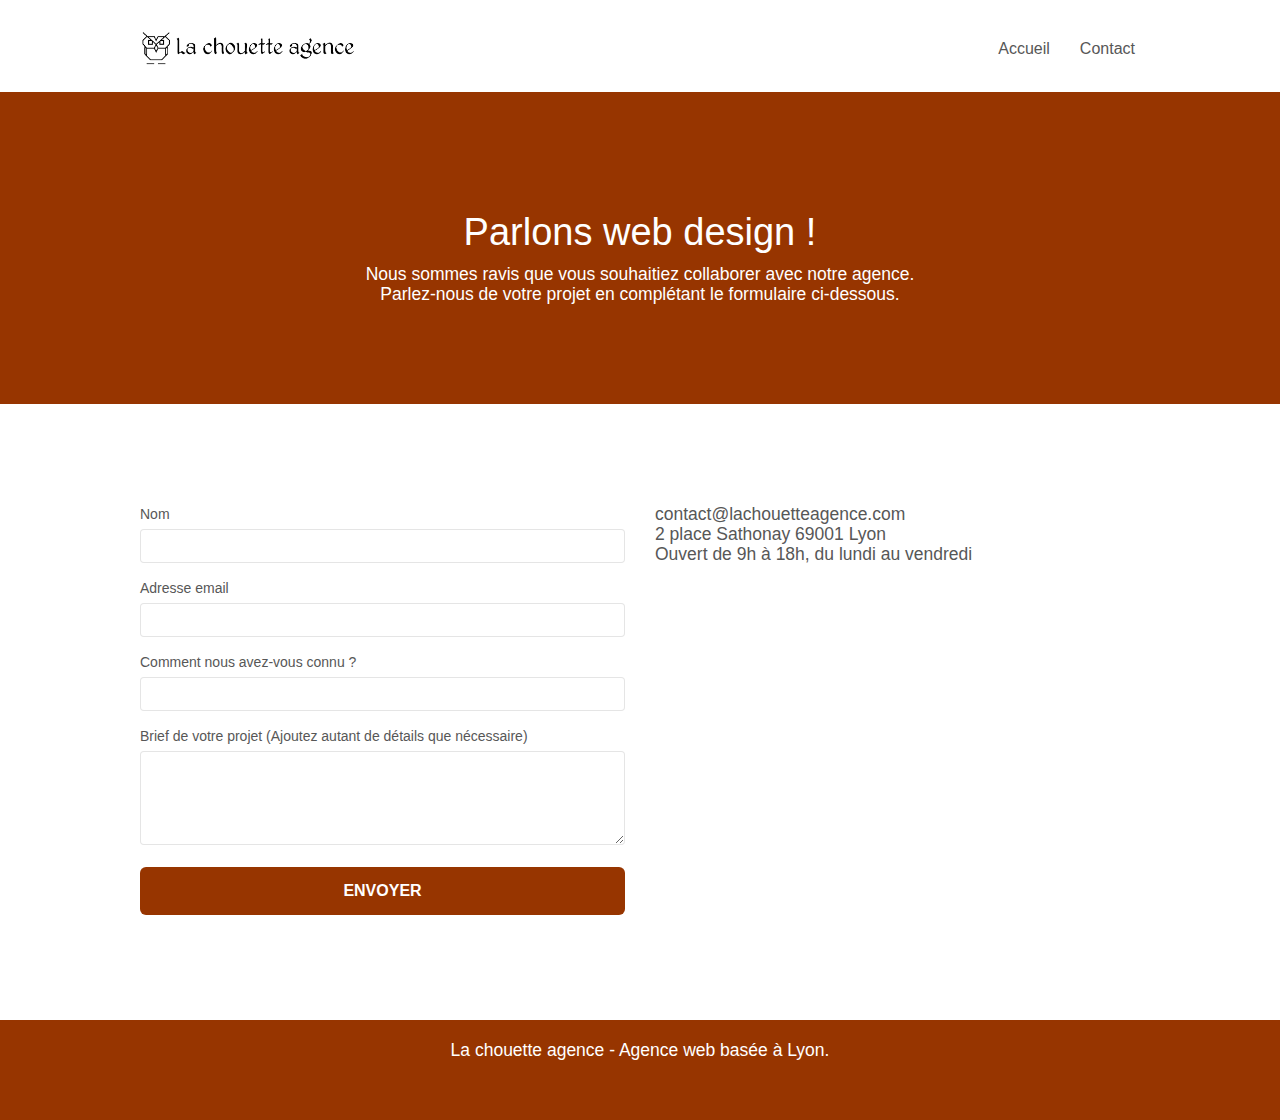
==== html/contact.html @ a4a44451 "purify css" ====
<!doctype html>
<html lang="fr">
<head>
	<meta charset="utf-8">
	<title>La Chouette Agence - Agence de web design sur Lyon</title>
	<meta name="keywords" content="agence design lyon, agence design, la chouette agence">
	<meta name="description" content="La chouette agence est une agence web design qui aide les entreprises à devenir attractives et visilbes sur internet.">
	<meta name="viewport" content="width=device-width, initial-scale=1.0, viewport-fit=cover">
	<link rel="shortcut icon" type="image/png" href="favicon.jpg">
	<meta name="robots" content="follow, index">

	<link rel="stylesheet" type="text/css" href="../css/styles.pure.css">

	<meta property="og:description" content="La chouette agence est une agence web design qui aide les entreprises à devenir attractives et visilbes sur internet.">
	<meta property="og:title" content="La chouette agence - Agence de web design sur Lyon">
	<meta name="twitter:title" content="La chouette agence - Agence de web design sur Lyon">  
	
	<!-- Analytics -->
	<!-- Global site tag (gtag.js) - Google Analytics -->
	<script async src="https://www.googletagmanager.com/gtag/js?id=G-13ZGVKGQNL"></script>
	<script>
		window.dataLayer = window.dataLayer || [];
		function gtag(){dataLayer.push(arguments);}
		gtag('js', new Date());

		gtag('config', 'G-13ZGVKGQNL');
	</script>
	<!-- Analytics END -->
	<script src="../js/jquery-2.1.0.js"></script>
	<script src="../js/bootstrap.js"></script>
	<script src="../js/blocs.js"></script>
	<script src="../js/jquery.touchSwipe.js" defer></script>
	<script src="../js/gmaps.js"></script>

</head>
<body>    
<!-- bloc-0 -->
<header class="bloc bgc-white l-bloc " id="bloc-0">
	<div class="container bloc-sm">
		<nav class="navbar row">
			<div class="navbar-header">
				<a class="navbar-brand" href="../index.html"><img src="../img/la-chouette-agence.png" alt="Logo la chouette agence" class="h-40"/></a>
				<button id="nav-toggle" type="button" class="ui-navbar-toggle navbar-toggle" data-toggle="collapse" data-target=".navbar-1" aria-label="afficher ou cacher le menu en mode mobile">
					<span class="icon-bar"></span><span class="icon-bar"></span><span class="icon-bar"></span>
				</button>	
			</div>
			<div class="navbar-collapse collapse navbar-1 special-dropdown-nav">
				<ul class="site-navigation nav navbar-nav">
					<li><a href="../index.html">Accueil</a></li>
					<li><a href="./contact.html">Contact</a></li>
				</ul>
			</div>
		</nav>
	</div>
</header>
<!-- bloc-0 END -->

<!-- bloc-6 -->
<div class="bloc bg-dots-bg bg-repeat bgc-atomic-tangerine d-bloc bloc-bg-texture texture-paper" id="bloc-6">
	<div class="container bloc-lg">
		<div class="row">
			<div class="col-sm-12">
				<h1 class="text-center hero-bloc-text tc-white">Parlons web design !</h1>
				<p class="text-center mg-lg tc-white tight-width-whitespace text-xl">Nous sommes ravis que vous souhaitiez collaborer avec notre agence.</p>
				<p class="text-center mg-lg tc-white tight-width-whitespace text-xl">Parlez-nous de votre projet en complétant le formulaire ci-dessous.</p>
			</div>
		</div>
	</div>
</div>
<!-- bloc-6 END -->

<!-- bloc-7 -->
<div class="bloc bgc-white l-bloc" id="bloc-7">
	<div class="container bloc-lg">
		<div class="row">
			<div class="col-sm-6">
				<form id="form_1" novalidate success-msg="Your message has been sent." fail-msg="Sorry it seems that our mail server is not responding, Sorry for the inconvenience!">
					<div class="form-group">
						<label for="name">Nom</label>
						<input id="name" class="form-control" required />
					</div>
					<div class="form-group">
						<label for="email">Adresse email</label>
						<input id="email" class="form-control" type="email" required />
					</div>
					<div class="form-group">
						<label for="connu">	Comment nous avez-vous connu ?</label>
						<input class="form-control" type="email" required id="connu" />
					</div>
					<div class="form-group">
						<label for="message">Brief de votre projet (Ajoutez autant de détails que nécessaire)</label>
						<textarea id="message" class="form-control" rows="4" cols="50" required></textarea>
					</div> 
					<button class="bloc-button btn btn-lg btn-block cta-hero bgc-atomic-tangerine" type="submit">Envoyer</button>
				</form>
			</div>
			<div class="col-sm-6">
				<p class="text-xl">contact@lachouetteagence.com<br>2 place Sathonay 69001 Lyon<br>Ouvert de 9h à 18h, du lundi au vendredi<br></p>
			</div>
		</div>
	</div>
</div>
<!-- bloc-7 END -->

<!-- Footer - bloc-8 -->
<footer class="bloc bgc-atomic-tangerine d-bloc" id="bloc-8">
	<div class="container bloc-sm">
		<div class="row">
			<div class="col-sm-12">
				<p class="text-center white text-xl">La chouette agence - Agence web basée à Lyon.</p>
				<div class="row row-no-gutters social">
					<div class="col-sm-3">
						<div class="text-center">
							<a class="social" href="index.html" aria-label="Notre twitter"><span class="fa fa-twitter icon-md"></span></a>
						</div>
					</div>
					<div class="col-sm-3">
						<div class="text-center">
							<a class="social" href="index.html" aria-label="Notre facebook"><span class="fa fa-facebook icon-md"></span></a>
						</div>
					</div>
					<div class="col-sm-3">
						<div class="text-center">
							<a class="social" href="index.html" aria-label="Notre dribbble"><span class="fa fa-dribbble icon-md"></span></a>
						</div>
					</div>
					<div class="col-sm-3">
						<div class="text-center">
							<a class="social" href="index.html" aria-label="Notre instagram"><span class="fa fa-instagram icon-md"></span></a>
						</div>
					</div>
				</div>
			</div>
		</div>
	</div>
</footer>
<!-- Footer - bloc-8 END -->

</div>
<!-- Principal conteneur END -->
    

</body>
</html>
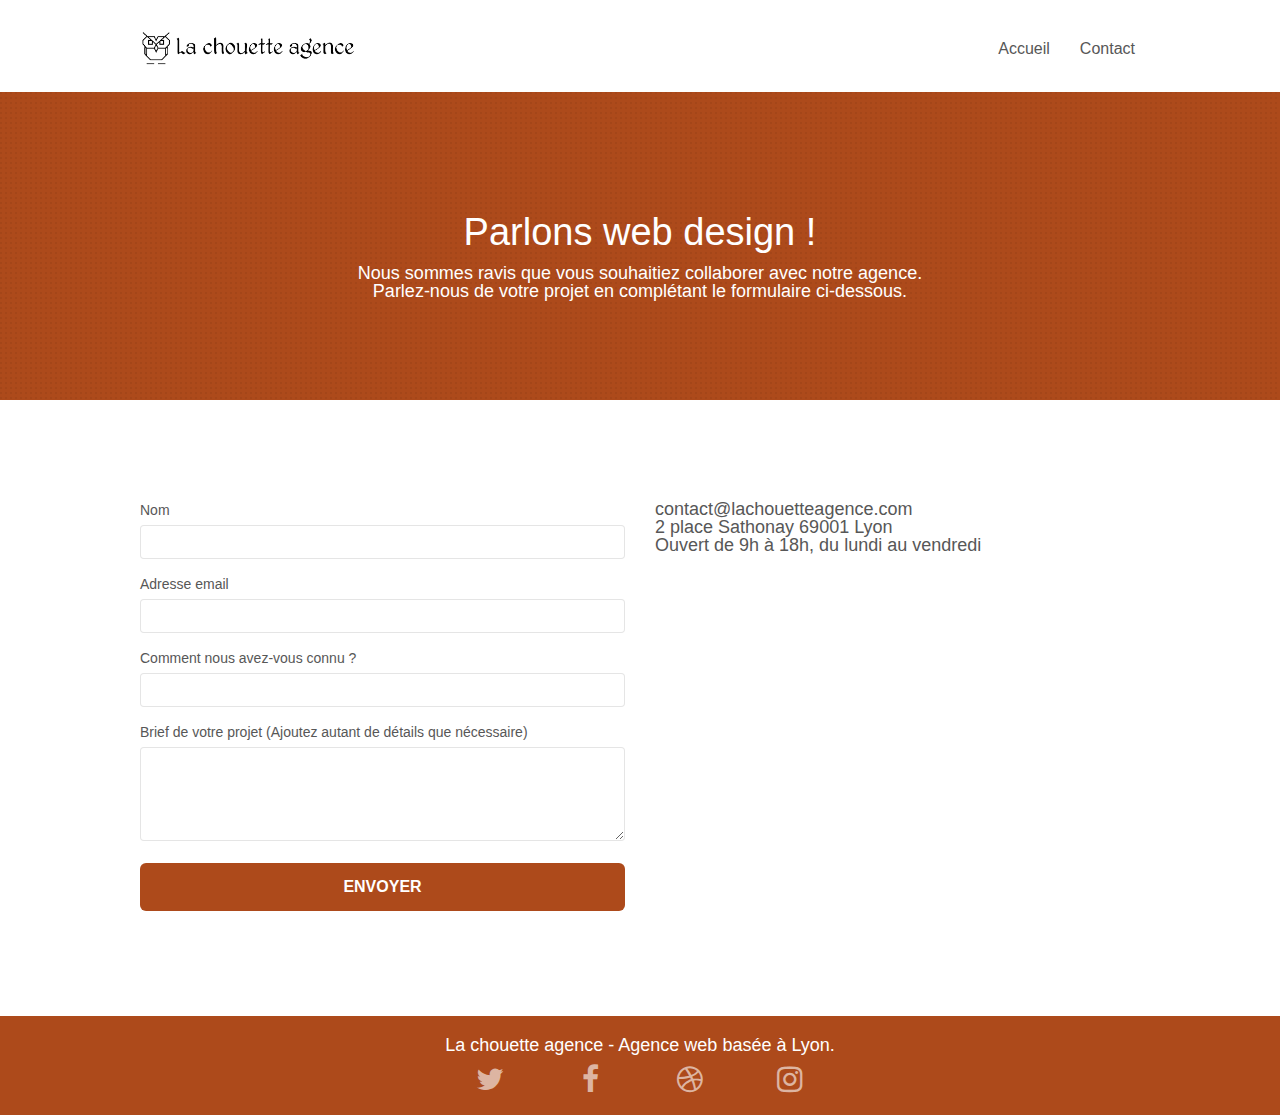
==== commit 627cb813: "css non minifié" ====
--- a/html/contact.html
+++ b/html/contact.html
@@ -9,7 +9,10 @@
 	<link rel="shortcut icon" type="image/png" href="favicon.jpg">
 	<meta name="robots" content="follow, index">
 
-	<link rel="stylesheet" type="text/css" href="../css/styles.pure.css">
+	<link rel="stylesheet" type="text/css" href="../css/bootstrap.css">
+	<link rel="stylesheet" type="text/css" href="../css/et-line.css">
+	<link rel="stylesheet" type="text/css" href="../css/font-awesome.css">
+	<link rel="stylesheet" type="text/css" href="../css/style.css">
 
 	<meta property="og:description" content="La chouette agence est une agence web design qui aide les entreprises à devenir attractives et visilbes sur internet.">
 	<meta property="og:title" content="La chouette agence - Agence de web design sur Lyon">
@@ -30,7 +33,6 @@
 	<script src="../js/bootstrap.js"></script>
 	<script src="../js/blocs.js"></script>
 	<script src="../js/jquery.touchSwipe.js" defer></script>
-	<script src="../js/gmaps.js"></script>
 
 </head>
 <body>    
--- a/css/et-line.css
+++ b/css/et-line.css
@@ -0,0 +1,519 @@
+@font-face {
+    font-family: et-line;
+    src: url(../fonts/et-line.eot);
+    src: url(../fonts/et-line.eot?#iefix) format('embedded-opentype'), url(../fonts/et-line.woff) format('woff'), url(../fonts/et-line.ttf) format('truetype'), url(../fonts/et-line.svg#et-line) format('svg');
+    font-weight: 400;
+    font-style: normal
+}
+
+.et-icon-adjustments,
+.et-icon-alarmclock,
+.et-icon-anchor,
+.et-icon-aperture,
+.et-icon-attachment,
+.et-icon-bargraph,
+.et-icon-basket,
+.et-icon-beaker,
+.et-icon-bike,
+.et-icon-book-open,
+.et-icon-briefcase,
+.et-icon-browser,
+.et-icon-calendar,
+.et-icon-camera,
+.et-icon-caution,
+.et-icon-chat,
+.et-icon-circle-compass,
+.et-icon-clipboard,
+.et-icon-clock,
+.et-icon-cloud,
+.et-icon-compass,
+.et-icon-desktop,
+.et-icon-dial,
+.et-icon-document,
+.et-icon-documents,
+.et-icon-download,
+.et-icon-dribbble,
+.et-icon-edit,
+.et-icon-envelope,
+.et-icon-expand,
+.et-icon-facebook,
+.et-icon-flag,
+.et-icon-focus,
+.et-icon-gears,
+.et-icon-genius,
+.et-icon-gift,
+.et-icon-global,
+.et-icon-globe,
+.et-icon-googleplus,
+.et-icon-grid,
+.et-icon-happy,
+.et-icon-hazardous,
+.et-icon-heart,
+.et-icon-hotairballoon,
+.et-icon-hourglass,
+.et-icon-key,
+.et-icon-laptop,
+.et-icon-layers,
+.et-icon-lifesaver,
+.et-icon-lightbulb,
+.et-icon-linegraph,
+.et-icon-linkedin,
+.et-icon-lock,
+.et-icon-magnifying-glass,
+.et-icon-map,
+.et-icon-map-pin,
+.et-icon-megaphone,
+.et-icon-mic,
+.et-icon-mobile,
+.et-icon-newspaper,
+.et-icon-notebook,
+.et-icon-paintbrush,
+.et-icon-paperclip,
+.et-icon-pencil,
+.et-icon-phone,
+.et-icon-picture,
+.et-icon-pictures,
+.et-icon-piechart,
+.et-icon-presentation,
+.et-icon-pricetags,
+.et-icon-printer,
+.et-icon-profile-female,
+.et-icon-profile-male,
+.et-icon-puzzle,
+.et-icon-quote,
+.et-icon-recycle,
+.et-icon-refresh,
+.et-icon-ribbon,
+.et-icon-rss,
+.et-icon-sad,
+.et-icon-scissors,
+.et-icon-scope,
+.et-icon-search,
+.et-icon-shield,
+.et-icon-speedometer,
+.et-icon-strategy,
+.et-icon-streetsign,
+.et-icon-tablet,
+.et-icon-target,
+.et-icon-telescope,
+.et-icon-toolbox,
+.et-icon-tools,
+.et-icon-tools-2,
+.et-icon-trophy,
+.et-icon-tumblr,
+.et-icon-twitter,
+.et-icon-upload,
+.et-icon-video,
+.et-icon-wallet,
+.et-icon-wine {
+    font-family: et-line;
+    speak: none;
+    font-style: normal;
+    font-weight: 400;
+    font-variant: normal;
+    text-transform: none;
+    line-height: 1;
+    -webkit-font-smoothing: antialiased;
+    -moz-osx-font-smoothing: grayscale;
+    display: inline-block
+}
+
+.et-icon-mobile:before {
+    content: "\e000"
+}
+
+.et-icon-laptop:before {
+    content: "\e001"
+}
+
+.et-icon-desktop:before {
+    content: "\e002"
+}
+
+.et-icon-tablet:before {
+    content: "\e003"
+}
+
+.et-icon-phone:before {
+    content: "\e004"
+}
+
+.et-icon-document:before {
+    content: "\e005"
+}
+
+.et-icon-documents:before {
+    content: "\e006"
+}
+
+.et-icon-search:before {
+    content: "\e007"
+}
+
+.et-icon-clipboard:before {
+    content: "\e008"
+}
+
+.et-icon-newspaper:before {
+    content: "\e009"
+}
+
+.et-icon-notebook:before {
+    content: "\e00a"
+}
+
+.et-icon-book-open:before {
+    content: "\e00b"
+}
+
+.et-icon-browser:before {
+    content: "\e00c"
+}
+
+.et-icon-calendar:before {
+    content: "\e00d"
+}
+
+.et-icon-presentation:before {
+    content: "\e00e"
+}
+
+.et-icon-picture:before {
+    content: "\e00f"
+}
+
+.et-icon-pictures:before {
+    content: "\e010"
+}
+
+.et-icon-video:before {
+    content: "\e011"
+}
+
+.et-icon-camera:before {
+    content: "\e012"
+}
+
+.et-icon-printer:before {
+    content: "\e013"
+}
+
+.et-icon-toolbox:before {
+    content: "\e014"
+}
+
+.et-icon-briefcase:before {
+    content: "\e015"
+}
+
+.et-icon-wallet:before {
+    content: "\e016"
+}
+
+.et-icon-gift:before {
+    content: "\e017"
+}
+
+.et-icon-bargraph:before {
+    content: "\e018"
+}
+
+.et-icon-grid:before {
+    content: "\e019"
+}
+
+.et-icon-expand:before {
+    content: "\e01a"
+}
+
+.et-icon-focus:before {
+    content: "\e01b"
+}
+
+.et-icon-edit:before {
+    content: "\e01c"
+}
+
+.et-icon-adjustments:before {
+    content: "\e01d"
+}
+
+.et-icon-ribbon:before {
+    content: "\e01e"
+}
+
+.et-icon-hourglass:before {
+    content: "\e01f"
+}
+
+.et-icon-lock:before {
+    content: "\e020"
+}
+
+.et-icon-megaphone:before {
+    content: "\e021"
+}
+
+.et-icon-shield:before {
+    content: "\e022"
+}
+
+.et-icon-trophy:before {
+    content: "\e023"
+}
+
+.et-icon-flag:before {
+    content: "\e024"
+}
+
+.et-icon-map:before {
+    content: "\e025"
+}
+
+.et-icon-puzzle:before {
+    content: "\e026"
+}
+
+.et-icon-basket:before {
+    content: "\e027"
+}
+
+.et-icon-envelope:before {
+    content: "\e028"
+}
+
+.et-icon-streetsign:before {
+    content: "\e029"
+}
+
+.et-icon-telescope:before {
+    content: "\e02a"
+}
+
+.et-icon-gears:before {
+    content: "\e02b"
+}
+
+.et-icon-key:before {
+    content: "\e02c"
+}
+
+.et-icon-paperclip:before {
+    content: "\e02d"
+}
+
+.et-icon-attachment:before {
+    content: "\e02e"
+}
+
+.et-icon-pricetags:before {
+    content: "\e02f"
+}
+
+.et-icon-lightbulb:before {
+    content: "\e030"
+}
+
+.et-icon-layers:before {
+    content: "\e031"
+}
+
+.et-icon-pencil:before {
+    content: "\e032"
+}
+
+.et-icon-tools:before {
+    content: "\e033"
+}
+
+.et-icon-tools-2:before {
+    content: "\e034"
+}
+
+.et-icon-scissors:before {
+    content: "\e035"
+}
+
+.et-icon-paintbrush:before {
+    content: "\e036"
+}
+
+.et-icon-magnifying-glass:before {
+    content: "\e037"
+}
+
+.et-icon-circle-compass:before {
+    content: "\e038"
+}
+
+.et-icon-linegraph:before {
+    content: "\e039"
+}
+
+.et-icon-mic:before {
+    content: "\e03a"
+}
+
+.et-icon-strategy:before {
+    content: "\e03b"
+}
+
+.et-icon-beaker:before {
+    content: "\e03c"
+}
+
+.et-icon-caution:before {
+    content: "\e03d"
+}
+
+.et-icon-recycle:before {
+    content: "\e03e"
+}
+
+.et-icon-anchor:before {
+    content: "\e03f"
+}
+
+.et-icon-profile-male:before {
+    content: "\e040"
+}
+
+.et-icon-profile-female:before {
+    content: "\e041"
+}
+
+.et-icon-bike:before {
+    content: "\e042"
+}
+
+.et-icon-wine:before {
+    content: "\e043"
+}
+
+.et-icon-hotairballoon:before {
+    content: "\e044"
+}
+
+.et-icon-globe:before {
+    content: "\e045"
+}
+
+.et-icon-genius:before {
+    content: "\e046"
+}
+
+.et-icon-map-pin:before {
+    content: "\e047"
+}
+
+.et-icon-dial:before {
+    content: "\e048"
+}
+
+.et-icon-chat:before {
+    content: "\e049"
+}
+
+.et-icon-heart:before {
+    content: "\e04a"
+}
+
+.et-icon-cloud:before {
+    content: "\e04b"
+}
+
+.et-icon-upload:before {
+    content: "\e04c"
+}
+
+.et-icon-download:before {
+    content: "\e04d"
+}
+
+.et-icon-target:before {
+    content: "\e04e"
+}
+
+.et-icon-hazardous:before {
+    content: "\e04f"
+}
+
+.et-icon-piechart:before {
+    content: "\e050"
+}
+
+.et-icon-speedometer:before {
+    content: "\e051"
+}
+
+.et-icon-global:before {
+    content: "\e052"
+}
+
+.et-icon-compass:before {
+    content: "\e053"
+}
+
+.et-icon-lifesaver:before {
+    content: "\e054"
+}
+
+.et-icon-clock:before {
+    content: "\e055"
+}
+
+.et-icon-aperture:before {
+    content: "\e056"
+}
+
+.et-icon-quote:before {
+    content: "\e057"
+}
+
+.et-icon-scope:before {
+    content: "\e058"
+}
+
+.et-icon-alarmclock:before {
+    content: "\e059"
+}
+
+.et-icon-refresh:before {
+    content: "\e05a"
+}
+
+.et-icon-happy:before {
+    content: "\e05b"
+}
+
+.et-icon-sad:before {
+    content: "\e05c"
+}
+
+.et-icon-facebook:before {
+    content: "\e05d"
+}
+
+.et-icon-twitter:before {
+    content: "\e05e"
+}
+
+.et-icon-googleplus:before {
+    content: "\e05f"
+}
+
+.et-icon-rss:before {
+    content: "\e060"
+}
+
+.et-icon-tumblr:before {
+    content: "\e061"
+}
+
+.et-icon-linkedin:before {
+    content: "\e062"
+}
+
+.et-icon-dribbble:before {
+    content: "\e063"
+}--- a/css/style.css
+++ b/css/style.css
@@ -0,0 +1,1060 @@
+body {
+    margin: 0;
+    padding: 0;
+    background: #FFF;
+    overflow-x: hidden;
+    -webkit-font-smoothing: antialiased;
+    -moz-osx-font-smoothing: grayscale;
+}
+.h-40 {
+    height: 40px;
+}
+.text-xl {
+    font-size: 1.8rem;
+line-height: 1.8rem;
+}
+.text-2xl {
+    font-size:2.2rem;
+    line-height: 2.2rem;
+}
+.m-auto {
+    margin: auto;
+}   
+a:focus {
+    background-color: #eee!important;
+}
+
+button:focus {
+    border-color: #66afe9;
+}
+a,button {
+    transition: all .3s ease-in-out;
+    outline: none!important;
+}
+
+a:focus, a:hover {
+    text-decoration: none;
+    cursor: pointer;
+}
+#page-loading-blocs-notifaction {
+    position: fixed;
+    top: 0;
+    bottom: 0;
+    width: 100%;
+    z-index: 100000;
+    background: #FFFFFF url("img/pageload-spinner.gif") no-repeat center center;
+}
+
+.bloc {
+    width: 100%;
+    clear: both;
+    background: 50% 50% no-repeat;
+    padding: 0 50px;
+    -webkit-background-size: cover;
+    -moz-background-size: cover;
+    -o-background-size: cover;
+    background-size: cover;
+    position: relative;
+}
+
+.bloc .container {
+    padding-left: 0;
+    padding-right: 0;
+}
+
+.bloc-lg {
+    padding: 100px 50px;
+}
+
+.bloc-md {
+    padding: 50px;
+}
+
+.bloc-sm {
+    padding: 20px 50px;
+}
+
+.bg-center,
+.bg-l-edge,
+.bg-r-edge,
+.bg-t-edge,
+.bg-b-edge,
+.bg-tl-edge,
+.bg-bl-edge,
+.bg-tr-edge,
+.bg-br-edge,
+.bg-repeat {
+    -webkit-background-size: auto!important;
+    -moz-background-size: auto!important;
+    -o-background-size: auto!important;
+    background-size: auto!important;
+}
+
+.bg-repeat {
+    background: repeat;
+}
+
+.bg-t-edge {
+    background: top no-repeat;
+}
+
+.bloc-bg-texture::before {
+    content: "";
+    background-size: 2px 2px;
+    position: absolute;
+    top: 0;
+    bottom: 0;
+    left: 0;
+    right: 0;
+}
+
+.texture-paper::before {
+    background: url("img/texture-paper.png");
+    background-size: 280px 280px;
+}
+
+.b-parallax {
+    background-attachment: fixed;
+}
+
+.d-bloc {
+    color: rgba(255, 255, 255, .7);
+}
+
+.d-bloc button:hover {
+    color: rgba(255, 255, 255, .9);
+}
+
+.d-bloc .icon-round,
+.d-bloc .icon-square,
+.d-bloc .icon-rounded,
+.d-bloc .icon-semi-rounded-a,
+.d-bloc .icon-semi-rounded-b {
+    border-color: rgba(255, 255, 255, .9);
+}
+
+.d-bloc .divider-h span {
+    border-color: rgba(255, 255, 255, .2);
+}
+
+.d-bloc .a-btn,
+.d-bloc .navbar a,
+.d-bloc .navbar-brand,
+.d-bloc a .icon-sm,
+.d-bloc a .icon-md,
+.d-bloc a .icon-lg,
+.d-bloc a .icon-xl,
+.d-bloc h1 a,
+.d-bloc h2 a,
+.d-bloc h3 a,
+.d-bloc h4 a,
+.d-bloc h5 a,
+.d-bloc h6 a,
+.d-bloc p a {
+    color: rgba(255, 255, 255, .6);
+}
+
+.d-bloc .a-btn:hover,
+.d-bloc .navbar a:hover,
+.d-bloc .navbar-brand:hover,
+.d-bloc a:hover .icon-sm,
+.d-bloc a:hover .icon-md,
+.d-bloc a:hover .icon-lg,
+.d-bloc a:hover .icon-xl,
+.d-bloc h1 a:hover,
+.d-bloc h2 a:hover,
+.d-bloc h3 a:hover,
+.d-bloc h4 a:hover,
+.d-bloc h5 a:hover,
+.d-bloc h6 a:hover,
+.d-bloc p a:hover {
+    color: rgba(255, 255, 255, 1);
+}
+
+.d-bloc .navbar-toggle .icon-bar {
+    background: rgba(255, 255, 255, 1);
+}
+
+.d-bloc .btn-wire,
+.d-bloc .btn-wire:hover {
+    color: rgba(255, 255, 255, 1);
+    border-color: rgba(255, 255, 255, 1);
+}
+
+.d-bloc .panel {
+    color: rgba(0, 0, 0, .5);
+}
+
+.d-bloc .panel button:hover {
+    color: rgba(0, 0, 0, .7);
+}
+
+.d-bloc .panel icon {
+    border-color: rgba(0, 0, 0, .7);
+}
+
+.d-bloc .panel .divider-h span {
+    border-color: rgba(0, 0, 0, .1);
+}
+
+.d-bloc .panel .a-btn {
+    color: rgba(0, 0, 0, .6);
+}
+
+.d-bloc .panel .a-btn:hover {
+    color: rgba(0, 0, 0, 1);
+}
+
+.d-bloc .panel .btn-wire,
+.d-bloc .panel .btn-wire:hover {
+    color: rgba(0, 0, 0, .7);
+    border-color: rgba(0, 0, 0, .3);
+}
+
+.d-bloc .panel,
+.l-bloc {
+    color: rgba(0, 0, 0, .5);
+}
+
+.d-bloc .panel button:hover,
+.l-bloc button:hover {
+    color: rgba(0, 0, 0, .7);
+}
+
+.l-bloc .icon-round,
+.l-bloc .icon-square,
+.l-bloc .icon-rounded,
+.l-bloc .icon-semi-rounded-a,
+.l-bloc .icon-semi-rounded-b {
+    border-color: rgba(0, 0, 0, .7);
+}
+
+.d-bloc .panel .divider-h span,
+.l-bloc .divider-h span {
+    border-color: rgba(0, 0, 0, .1);
+}
+
+.d-bloc .panel .a-btn,
+.l-bloc .a-btn,
+.l-bloc .navbar a,
+.l-bloc .navbar-brand,
+.l-bloc a .icon-sm,
+.l-bloc a .icon-md,
+.l-bloc a .icon-lg,
+.l-bloc a .icon-xl,
+.l-bloc h1 a,
+.l-bloc h2 a,
+.l-bloc h3 a,
+.l-bloc h4 a,
+.l-bloc h5 a,
+.l-bloc h6 a,
+.l-bloc p a {
+    color: rgba(0, 0, 0, .6);
+}
+
+.d-bloc .panel .a-btn:hover,
+.l-bloc .a-btn:hover,
+.l-bloc .navbar a:hover,
+.l-bloc .navbar-brand:hover,
+.l-bloc a:hover .icon-sm,
+.l-bloc a:hover .icon-md,
+.l-bloc a:hover .icon-lg,
+.l-bloc a:hover .icon-xl,
+.l-bloc h1 a:hover,
+.l-bloc h2 a:hover,
+.l-bloc h3 a:hover,
+.l-bloc h4 a:hover,
+.l-bloc h5 a:hover,
+.l-bloc h6 a:hover,
+.l-bloc p a:hover {
+    color: rgba(0, 0, 0, 1);
+}
+
+.l-bloc .navbar-toggle .icon-bar {
+    color: rgba(0, 0, 0, .6);
+}
+
+.d-bloc .panel .btn-wire,
+.d-bloc .panel .btn-wire:hover,
+.l-bloc .btn-wire,
+.l-bloc .btn-wire:hover {
+    color: rgba(0, 0, 0, .7);
+    border-color: rgba(0, 0, 0, .3);
+}
+
+.voffset {
+    margin-top: 30px;
+}
+
+.voffset-lg {
+    margin-top: 80px;
+}
+
+.row-no-gutters {
+    margin-right: 0;
+    margin-left: 0;
+}
+
+.row.row-no-gutters > [class^="col-"],
+.row.row-no-gutters > [class*=" col-"] {
+    padding-right: 0;
+    padding-left: 0;
+}
+
+#bloc-1-hero h1 {
+    font-size: 32px;
+}
+
+.navbar {
+    margin-bottom: 0;
+    z-index: 1;
+}
+
+.navbar-brand {
+    height: auto;
+    padding: 3px 15px;
+    font-size: 25px;
+    font-weight: normal;
+    font-weight: 600;
+    line-height: 44px;
+}
+
+.navbar-brand img {
+    max-height: 200px;
+    margin: 0 5px 0 0;
+    display: inline;
+}
+
+.navbar-brand img[src$=svg] {
+    min-width: 100px;
+}
+
+.nav-center .navbar-brand img {
+    margin: 0;
+}
+
+.navbar .nav {
+    padding-top: 2px;
+    margin-right: -16px;
+    float: right;
+    z-index: 1;
+}
+
+.nav > li {
+    float: left;
+    margin-top: 4px;
+    font-size: 16px;
+}
+
+.navbar-nav .open .dropdown-menu > li > a {
+    text-align: inherit;
+}
+
+.nav > li a:hover,
+.nav > li a:focus {
+    background: transparent;
+}
+
+.navbar-toggle {
+    margin: 10px 10px 0 0;
+    border: 0px;
+}
+
+.navbar-toggle:hover {
+    background: transparent!important;
+}
+
+.navbar-toggle .icon-bar {
+    background-color: rgba(0, 0, 0, .5);
+    width: 26px;
+}
+
+.nav-invert .navbar .nav {
+    float: left;
+}
+
+.nav-invert .navbar-header,
+.nav-invert .navbar-brand {
+    float: right;
+    position: relative;
+    z-index: 2;
+}
+
+@media (min-width: 768px) {
+    .site-navigation {
+        position: absolute;
+        top: 50%;
+        right: 20px;
+        transform: translate(0, -50%);
+        -webkit-transform: translateY(-50%);
+    }
+    .nav > li .dropdown-menu a,
+    .nav > li .dropdown-menu a:hover {
+        color: #484848;
+    }
+    .nav-invert .site-navigation {
+        left: 0;
+        right: 0;
+    }
+    .nav-center {
+        text-align: center;
+    }
+    .nav-center .navbar-header {
+        width: 100%;
+    }
+    .nav-center .navbar-header,
+    .nav-center .navbar-brand,
+    .nav-center .nav > li {
+        float: none;
+        display: inline-block;
+    }
+    .nav-center .site-navigation {
+        position: relative;
+        width: 100%;
+        right: 0;
+        margin-right: 0px;
+        margin-top: 20px;
+    }
+    .nav-center.mini-nav .navbar-toggle {
+        float: none;
+        margin: 10px auto 0;
+    }
+}
+
+.nav > li > .dropdown a {
+    background: none!important;
+    display: block;
+    padding: 14px 15px;
+}
+
+nav .caret {
+    margin: 0 5px;
+}
+
+.dropdown-menu .dropdown-menu {
+    top: -8px;
+    left: 100%;
+}
+
+.dropdown-menu .dropmenu-flow-right {
+    top: 100%;
+    left: 0;
+    margin-left: -1px;
+    border-top-left-radius: 0;
+    border-top-right-radius: 0;
+}
+
+.dropdown-menu .dropdown span {
+    border: 4px solid black;
+    border-top-color: transparent;
+    border-right-color: transparent;
+    border-bottom-color: transparent;
+    margin: 6px -5px 0 0!important;
+    float: right;
+}
+
+.mg-md {
+    margin-top: 10px;
+    margin-bottom: 20px;
+}
+
+.mg-lg {
+    margin-top: 10px;
+    margin-bottom: 40px;
+}
+
+.btn {
+    margin: 0 5px 5px 0;
+}
+
+.btn.pull-right {
+    margin: 0 0 5px 5px;
+}
+
+.btn-d,
+.btn-d:hover,
+.btn-d:focus {
+    color: #FFF;
+    background: rgba(0, 0, 0, .3);
+}
+
+button {
+    outline: none!important;
+}
+
+.btn-rd {
+    border-radius: 40px;
+}
+
+.btn-clean {
+    border: 1px solid rgba(0, 0, 0, .08);
+    border-bottom-color: rgba(0, 0, 0, .1);
+    text-shadow: 0 1px 0 rgba(0, 0, 1, .1);
+    box-shadow: 0 1px 3px rgba(0, 0, 1, .25), inset 0 1px 0 0 rgba(255, 255, 255, .15);
+}
+
+.icon-md {
+    font-size: 30px!important;
+}
+
+.icon-lg {
+    font-size: 60px!important;
+}
+
+.sm-shadow {
+    text-shadow: 0 1px 2px rgba(0, 0, 0, .3);
+}
+
+.panel-sq,
+.panel-sq .panel-heading,
+.panel-sq .panel-footer {
+    border-radius: 0;
+}
+
+.panel-rd {
+    border-radius: 30px;
+}
+
+.panel-rd .panel-heading {
+    border-radius: 29px 29px 0 0;
+}
+
+.panel-rd .panel-footer {
+    border-radius: 0 0 29px 29px;
+}
+
+.form-control {
+    border-color: rgba(0, 0, 0, .1);
+    box-shadow: none;
+}
+
+.scrollToTop {
+    width: 40px;
+    height: 40px;
+    position: fixed;
+    bottom: 20px;
+    right: 20px;
+    opacity: 0;
+    z-index: 500;
+    transition: all .3s ease-in-out;
+}
+
+.scrollToTop span {
+    margin-top: 6px;
+}
+
+.showScrollTop {
+    font-size: 14px;
+    opacity: 1;
+}
+
+a[data-lightbox] {
+    position: relative;
+    display: block;
+    text-align: center;
+}
+
+a[data-lightbox]:hover::before {
+    content: "+";
+    font-family: "HelveticaNeue-Light", "Helvetica Neue Light", "Helvetica Neue", Helvetica, Arial;
+    font-size: 32px;
+    width: 50px;
+    height: 50px;
+    margin-left: -25px;
+    border-radius: 50%;
+    background: rgba(0, 0, 0, .6);
+    color: #FFF;
+    font-weight: 100;
+    z-index: 1;
+    position: absolute;
+    top: 50%;
+    transform: translateY(-50%);
+    -webkit-transform: translateY(-50%);
+}
+
+a[data-lightbox]:hover img {
+    opacity: 0.6;
+    -webkit-animation-fill-mode: none;
+    animation-fill-mode: none;
+}
+
+#lightbox-modal {
+    display: flex;
+    align-items: center;
+}
+
+#lightbox-modal .modal-dialog {
+    width: 90%;
+    max-width: 900px;
+    margin: 0 auto 0;
+}
+
+#lightbox-modal .modal-dialog img {
+    max-height: 90vh;
+    margin: 0 auto;
+}
+
+.lightbox-caption {
+    padding: 20px;
+    color: #FFF;
+    background: rgba(0, 0, 0, .5);
+    position: absolute;
+    left: 15px;
+    right: 15px;
+    bottom: 5px;
+}
+
+.close-lightbox {
+    color: #FFF;
+    font-size: 30px;
+    position: absolute;
+    top: 20px;
+    right: 20px;
+    z-index: 20;
+    background: rgba(0, 0, 0, .5);
+    border: none;
+    line-height: 30px;
+    padding: 0 9px 5px;
+    opacity: 0.3;
+}
+
+.close-lightbox:hover,
+.next-lightbox:hover,
+.prev-lightbox:hover {
+    opacity: 1.0;
+    color: #FFF;
+}
+
+.next-lightbox,
+.prev-lightbox {
+    font-size: 20px;
+    color: rgba(255, 255, 255, .9);
+    background: rgba(0, 0, 0, .5);
+    transition: all .2s ease-in-out;
+    position: absolute;
+    top: 45%;
+    z-index: 1;
+    opacity: 0.4;
+}
+
+.next-lightbox {
+    padding: 6px 8px 1px 13px;
+    right: 25px;
+}
+
+.prev-lightbox {
+    padding: 6px 13px 1px 10px;
+    left: 25px;
+}
+
+.snapshot-lb .modal-body {
+    padding-bottom: 45px;
+}
+
+.snapshot-lb .lightbox-caption {
+    padding: 0;
+    color: rgba(0, 0, 0, .5);
+    background: none;
+}
+
+h1,
+h2,
+h3,
+h4,
+h5,
+h6,
+p,
+label,
+.btn,
+a {
+    font-family: "helvetica";
+    font-weight: 400;
+    color: #575757!important;
+}
+
+.container {
+    max-width: 1000px;
+}
+
+.hero-bloc-text {
+    font-size: 38px;
+}
+
+.hero-bloc-text-sub {
+    font-size: 36px;
+}
+
+.statement-bloc-text {
+    line-height: 26px;
+    font-style: italic;
+    font-size: 20px;
+    text-align: center;
+    font-weight: lighter;
+    max-width: 520px;
+    margin: auto auto auto auto;
+}
+
+p {
+    font-size: 11px;
+}
+
+.tight-width-whitespace {
+    max-width: 600px;
+    margin: auto auto auto auto;
+}
+
+.h1 {
+    font-size: 20px;
+    font-family: "Open Sans";
+}
+
+.cta-hero {
+    margin-top: 22px;
+    color: #FFFFFF!important;
+    text-transform: uppercase;
+    padding: 12px 28px 12px 28px;
+    font-size: 16px;
+    font-weight: 700;
+}
+
+.social {
+    max-width: 400px;
+    margin: auto auto auto auto;
+}
+
+h2 {
+    font-size: 22px;
+    line-height: 1.4em;
+}
+
+h3 {
+    font-size: 15px;
+    text-transform: uppercase;
+    font-weight: 700;
+    color: #333333!important;
+}
+
+.med-width-whitespace {
+    max-width: 800px;
+    margin: auto auto auto auto;
+    box-shadow: 0px 0px 0px #000000;
+}
+
+h1 {
+    color: #333333!important;
+}
+
+h4 {
+    color: #333333!important;
+}
+
+.icons {
+    margin-bottom: 14px;
+    margin-top: 24px;
+}
+
+.white {
+    color: #FFFFFF!important;
+}
+
+.portfolio-thumb {
+    margin-bottom: 24px;
+}
+
+.portfolio-row {
+    margin-bottom: 44px;
+    margin-top: 50px;
+}
+
+.avatar {
+    box-shadow: 0px 4px 9px rgba(0, 0, 0, 0.3);
+}
+
+.black-background {
+    background-color: rgba(165, 147, 99, 0.7);
+    padding: 40px 40px 40px 40px;
+}
+
+.bold-link {
+    font-weight: 900;
+    text-decoration: underline!important;
+}
+
+.bgc-white {
+    background-color: #FFFFFF;
+}
+
+.bgc-dark-slate-blue {
+    background-color: #364577;
+}
+
+.bgc-atomic-tangerine {
+    background-color: #ad4a1b;
+}
+
+.tc-white {
+    color: #fff!important;
+}
+
+.btn-atomic-tangerine {
+    background: #ad4a1b;
+    color: #FFFFFF!important;
+}
+
+.btn-atomic-tangerine:hover {
+    background: #c27956!important;
+    color: #FFFFFF!important;
+}
+
+.ltc-white {
+    color: #FFFFFF!important;
+}
+
+.ltc-white:hover {
+    color: #cccccc!important;
+}
+
+.ltc-atomic-tangerine {
+    color: #ad4a1b!important;
+}
+
+.ltc-atomic-tangerine:hover {
+    color: #c27956!important;
+}
+
+.icon-dark-slate-blue {
+    color: #364577!important;
+    border-color: #364577!important;
+}
+
+.bg-dots-bg {
+    background-image: url("../img/dots-bg.png");
+}
+
+.bg-lines-h2-bg {
+    background-image: url("../img/lines-h2-bg.png");
+}
+
+.bg-banniere {
+    background-image: url("../img/la-chouette-agence-banniere.jpg");
+}
+
+.bg-presentation {
+    background-image: url("../img/image-de-presentation.jpg");
+}
+
+@media (max-width: 1024px) {
+    .bloc {
+        padding-left: 20px;
+        padding-right: 20px;
+    }
+    .bloc.full-width-bloc,
+    .bloc-tile-2.full-width-bloc .container,
+    .bloc-tile-3.full-width-bloc .container,
+    .bloc-tile-4.full-width-bloc .container {
+        padding-left: 0;
+        padding-right: 0;
+    }
+}
+
+@media (max-width: 992px) and (min-width: 768px) {
+    .navbar .nav {
+        max-width: 80%
+    }
+    .nav-center.navbar .nav {
+        max-width: 100%
+    }
+}
+
+@media only screen and (min-device-width: 768px) and (max-device-width: 1024px) and (orientation: landscape) {
+    .b-parallax {
+        background-attachment: scroll;
+    }
+}
+
+@media only screen and (min-device-width: 1024px) and (max-device-width: 1366px) and (-webkit-min-device-pixel-ratio: 1.5) {
+    .b-parallax {
+        background-attachment: scroll;
+    }
+}
+
+@media (max-width: 991px) {
+    .container {
+        width: 100%;
+    }
+    .b-parallax {
+        background-attachment: scroll;
+    }
+    .page-container,
+    #hero-bloc {
+        overflow-x: hidden;
+        position: relative;
+    }
+    .bloc {
+        padding-left: constant(safe-area-inset-left);
+        padding-right: constant(safe-area-inset-right);
+    }
+    .bloc-group,
+    .bloc-group .bloc {
+        display: block;
+        width: 100%;
+    }
+    .bloc-fill-screen .fill-bloc-top-edge,
+    .bloc-fill-screen .fill-bloc-bottom-edge {
+        padding: 0 20px;
+        padding-left: constant(safe-area-inset-left);
+        padding-right: constant(safe-area-inset-right);
+    }
+}
+
+@media (max-width: 767px) {
+    .page-container {
+        overflow-x: hidden;
+        position: relative;
+    }
+    h1,
+    h2,
+    h3,
+    h4,
+    h5,
+    h6,
+    p,
+    #disqus_thread {
+        padding-left: 10px!important;
+        padding-right: 10px!important;
+    }
+    .b-parallax {
+        background-attachment: scroll;
+    }
+    .navbar .nav {
+        padding-top: 0;
+        border-top: 1px solid rgba(0, 0, 0, .2);
+        float: none!important;
+    }
+    .navbar.row {
+        margin-left: 0;
+        margin-right: 0;
+    }
+    .site-navigation {
+        position: inherit;
+        transform: none;
+        -webkit-transform: none;
+        -ms-transform: none;
+    }
+    .nav > li {
+        margin-top: 0;
+        border-bottom: 1px solid rgba(0, 0, 0, .1);
+        background: rgba(0, 0, 0, .05);
+        text-align: left;
+        padding-left: 15px;
+        width: 100%;
+    }
+    .nav > li:hover {
+        background: rgba(0, 0, 0, .08);
+    }
+    .dropdown .dropdown a .caret {
+        float: none;
+        margin: 5px 0 0 10px!important;
+        border: 4px solid black;
+        border-bottom-color: transparent;
+        border-right-color: transparent;
+        border-left-color: transparent;
+    }
+    #hero-bloc .navbar .nav {
+        background: rgba(0, 0, 0, .8);
+    }
+    #hero-bloc .navbar .nav a {
+        color: rgba(255, 255, 255, .6);
+    }
+    .hero {
+        padding: 50px 0;
+    }
+    .hero-nav {
+        left: -1px;
+        right: -1px;
+    }
+    .navbar-collapse {
+        padding: 0;
+        overflow-x: hidden;
+        -webkit-box-shadow: none;
+        box-shadow: none;
+    }
+    .navbar-brand img {
+        max-height: 40px;
+        width: auto;
+    }
+    .nav-invert .navbar-header {
+        float: none;
+        width: 100%;
+    }
+    .nav-invert .navbar-toggle {
+        float: left;
+        margin-left: 10px;
+    }
+    .bloc {
+        padding-left: 0;
+        padding-right: 0;
+    }
+    .bloc-xxl,
+    .bloc-xl,
+    .bloc-lg {
+        padding: 40px 0;
+    }
+    .bloc-sm,
+    .bloc-md {
+        padding-left: 0;
+        padding-right: 0;
+    }
+    .bloc-tile-2 .container,
+    .bloc-tile-3 .container,
+    .bloc-tile-4 .container,
+    .bloc-fill-screen .fill-bloc-top-edge,
+    .bloc-fill-screen .fill-bloc-bottom-edge {
+        padding-left: 0;
+        padding-right: 0;
+    }
+    .a-block {
+        padding: 0 10px;
+    }
+    .btn-dwn {
+        display: none;
+    }
+    .voffset {
+        margin-top: 5px;
+    }
+    .voffset-md {
+        margin-top: 20px;
+    }
+    .voffset-lg {
+        margin-top: 30px;
+    }
+    form {
+        padding: 5px;
+    }
+    .close-lightbox {
+        display: inline-block;
+    }
+    .blocsapp-device-iphone5 {
+        background-size: 216px 425px;
+        padding-top: 60px;
+        width: 216px;
+        height: 425px;
+    }
+    .blocsapp-device-iphone5 img {
+        width: 180px;
+        height: 320px;
+    }
+}
+
+@media (max-width: 400px) {
+    .bloc {
+        padding-left: 0;
+        padding-right: 0;
+    }
+}
+
+@media (max-width: 767px) {
+    .bloc-mob-center-text {
+        text-align: center;
+    }
+}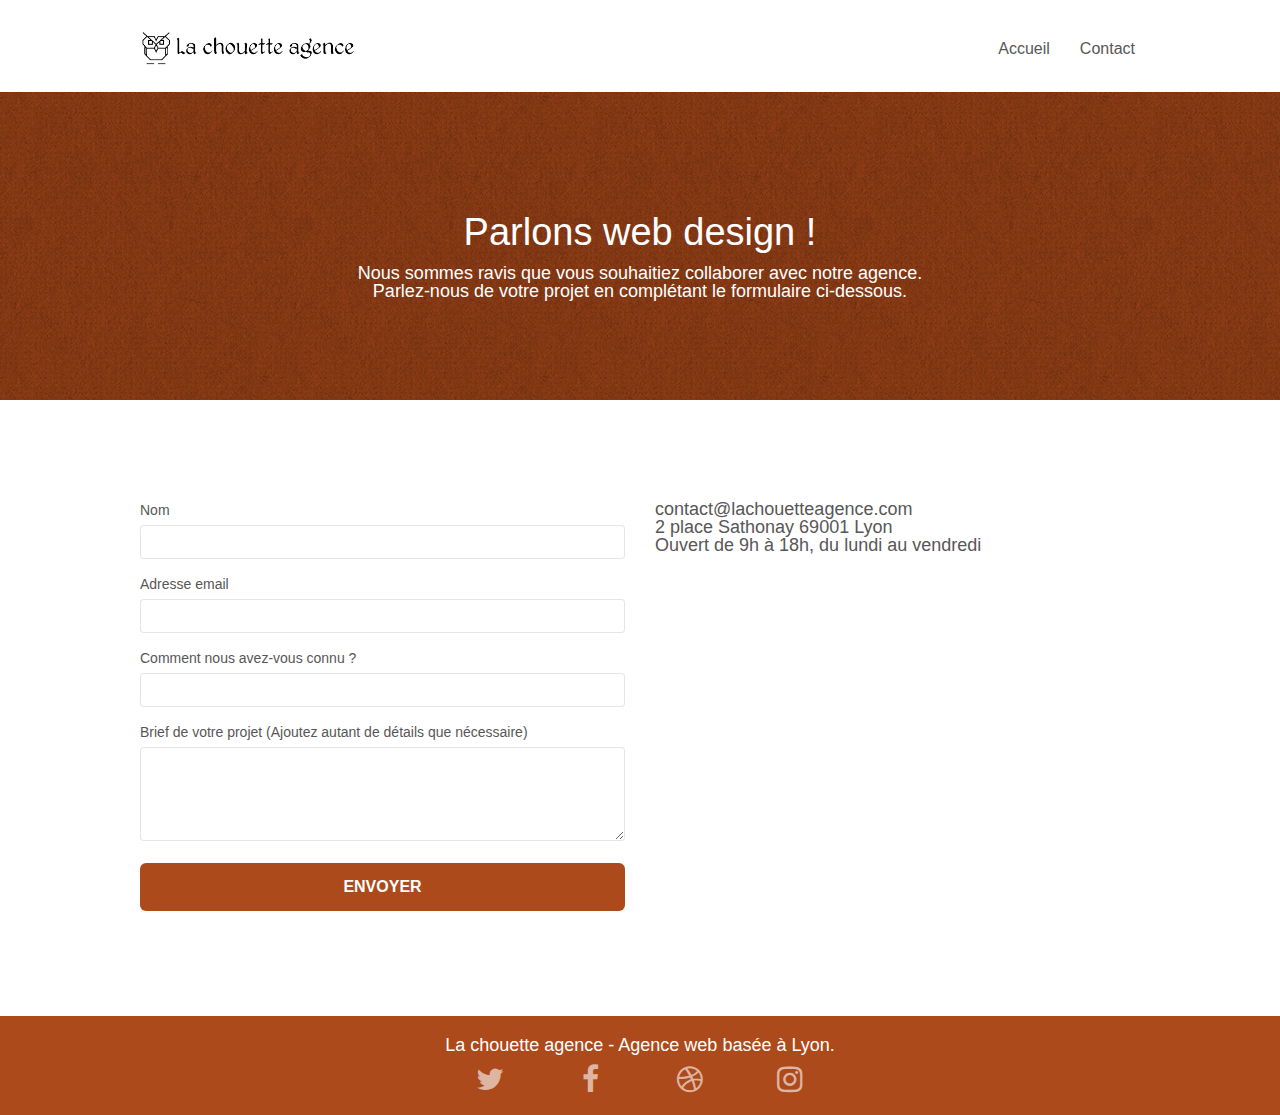
==== commit 95768549: "erreur validation w3c" ====
--- a/html/contact.html
+++ b/html/contact.html
@@ -76,7 +76,7 @@
 	<div class="container bloc-lg">
 		<div class="row">
 			<div class="col-sm-6">
-				<form id="form_1" novalidate success-msg="Your message has been sent." fail-msg="Sorry it seems that our mail server is not responding, Sorry for the inconvenience!">
+				<form id="form_1" novalidate>
 					<div class="form-group">
 						<label for="name">Nom</label>
 						<input id="name" class="form-control" required />
@@ -137,10 +137,6 @@
 	</div>
 </footer>
 <!-- Footer - bloc-8 END -->
-
-</div>
 <!-- Principal conteneur END -->
-    
-
 </body>
 </html>
--- a/css/style.css
+++ b/css/style.css
@@ -42,7 +42,7 @@
     bottom: 0;
     width: 100%;
     z-index: 100000;
-    background: #FFFFFF url("img/pageload-spinner.gif") no-repeat center center;
+    background: #FFFFFF url("../img/pageload-spinner.gif") no-repeat center center;
 }
 
 .bloc {
@@ -109,7 +109,7 @@
 }
 
 .texture-paper::before {
-    background: url("img/texture-paper.png");
+    background: url("../img/texture-paper.png");
     background-size: 280px 280px;
 }
 
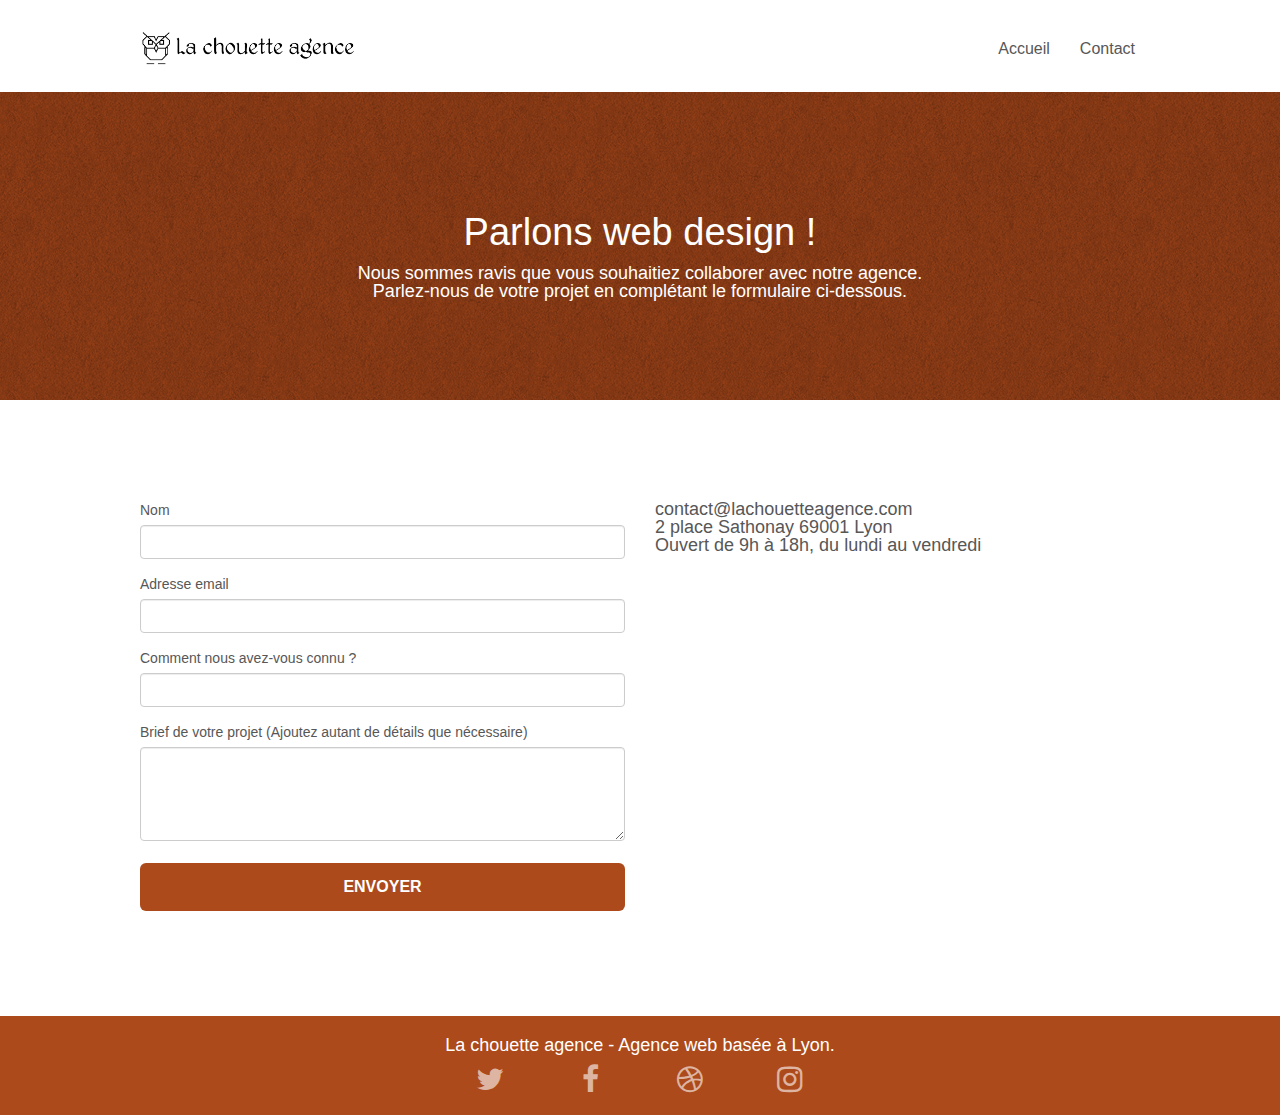
==== commit c34b721c: "maj favicon page contact" ====
--- a/html/contact.html
+++ b/html/contact.html
@@ -6,7 +6,7 @@
 	<meta name="keywords" content="agence design lyon, agence design, la chouette agence">
 	<meta name="description" content="La chouette agence est une agence web design qui aide les entreprises à devenir attractives et visilbes sur internet.">
 	<meta name="viewport" content="width=device-width, initial-scale=1.0, viewport-fit=cover">
-	<link rel="shortcut icon" type="image/png" href="favicon.jpg">
+	<link rel="shortcut icon" type="image/png" href="../favicon.jpg">
 	<meta name="robots" content="follow, index">
 
 	<link rel="stylesheet" type="text/css" href="../css/bootstrap.css">
--- a/css/et-line.css
+++ b/css/et-line.css
@@ -1,519 +1 @@
-@font-face {
-    font-family: et-line;
-    src: url(../fonts/et-line.eot);
-    src: url(../fonts/et-line.eot?#iefix) format('embedded-opentype'), url(../fonts/et-line.woff) format('woff'), url(../fonts/et-line.ttf) format('truetype'), url(../fonts/et-line.svg#et-line) format('svg');
-    font-weight: 400;
-    font-style: normal
-}
-
-.et-icon-adjustments,
-.et-icon-alarmclock,
-.et-icon-anchor,
-.et-icon-aperture,
-.et-icon-attachment,
-.et-icon-bargraph,
-.et-icon-basket,
-.et-icon-beaker,
-.et-icon-bike,
-.et-icon-book-open,
-.et-icon-briefcase,
-.et-icon-browser,
-.et-icon-calendar,
-.et-icon-camera,
-.et-icon-caution,
-.et-icon-chat,
-.et-icon-circle-compass,
-.et-icon-clipboard,
-.et-icon-clock,
-.et-icon-cloud,
-.et-icon-compass,
-.et-icon-desktop,
-.et-icon-dial,
-.et-icon-document,
-.et-icon-documents,
-.et-icon-download,
-.et-icon-dribbble,
-.et-icon-edit,
-.et-icon-envelope,
-.et-icon-expand,
-.et-icon-facebook,
-.et-icon-flag,
-.et-icon-focus,
-.et-icon-gears,
-.et-icon-genius,
-.et-icon-gift,
-.et-icon-global,
-.et-icon-globe,
-.et-icon-googleplus,
-.et-icon-grid,
-.et-icon-happy,
-.et-icon-hazardous,
-.et-icon-heart,
-.et-icon-hotairballoon,
-.et-icon-hourglass,
-.et-icon-key,
-.et-icon-laptop,
-.et-icon-layers,
-.et-icon-lifesaver,
-.et-icon-lightbulb,
-.et-icon-linegraph,
-.et-icon-linkedin,
-.et-icon-lock,
-.et-icon-magnifying-glass,
-.et-icon-map,
-.et-icon-map-pin,
-.et-icon-megaphone,
-.et-icon-mic,
-.et-icon-mobile,
-.et-icon-newspaper,
-.et-icon-notebook,
-.et-icon-paintbrush,
-.et-icon-paperclip,
-.et-icon-pencil,
-.et-icon-phone,
-.et-icon-picture,
-.et-icon-pictures,
-.et-icon-piechart,
-.et-icon-presentation,
-.et-icon-pricetags,
-.et-icon-printer,
-.et-icon-profile-female,
-.et-icon-profile-male,
-.et-icon-puzzle,
-.et-icon-quote,
-.et-icon-recycle,
-.et-icon-refresh,
-.et-icon-ribbon,
-.et-icon-rss,
-.et-icon-sad,
-.et-icon-scissors,
-.et-icon-scope,
-.et-icon-search,
-.et-icon-shield,
-.et-icon-speedometer,
-.et-icon-strategy,
-.et-icon-streetsign,
-.et-icon-tablet,
-.et-icon-target,
-.et-icon-telescope,
-.et-icon-toolbox,
-.et-icon-tools,
-.et-icon-tools-2,
-.et-icon-trophy,
-.et-icon-tumblr,
-.et-icon-twitter,
-.et-icon-upload,
-.et-icon-video,
-.et-icon-wallet,
-.et-icon-wine {
-    font-family: et-line;
-    speak: none;
-    font-style: normal;
-    font-weight: 400;
-    font-variant: normal;
-    text-transform: none;
-    line-height: 1;
-    -webkit-font-smoothing: antialiased;
-    -moz-osx-font-smoothing: grayscale;
-    display: inline-block
-}
-
-.et-icon-mobile:before {
-    content: "\e000"
-}
-
-.et-icon-laptop:before {
-    content: "\e001"
-}
-
-.et-icon-desktop:before {
-    content: "\e002"
-}
-
-.et-icon-tablet:before {
-    content: "\e003"
-}
-
-.et-icon-phone:before {
-    content: "\e004"
-}
-
-.et-icon-document:before {
-    content: "\e005"
-}
-
-.et-icon-documents:before {
-    content: "\e006"
-}
-
-.et-icon-search:before {
-    content: "\e007"
-}
-
-.et-icon-clipboard:before {
-    content: "\e008"
-}
-
-.et-icon-newspaper:before {
-    content: "\e009"
-}
-
-.et-icon-notebook:before {
-    content: "\e00a"
-}
-
-.et-icon-book-open:before {
-    content: "\e00b"
-}
-
-.et-icon-browser:before {
-    content: "\e00c"
-}
-
-.et-icon-calendar:before {
-    content: "\e00d"
-}
-
-.et-icon-presentation:before {
-    content: "\e00e"
-}
-
-.et-icon-picture:before {
-    content: "\e00f"
-}
-
-.et-icon-pictures:before {
-    content: "\e010"
-}
-
-.et-icon-video:before {
-    content: "\e011"
-}
-
-.et-icon-camera:before {
-    content: "\e012"
-}
-
-.et-icon-printer:before {
-    content: "\e013"
-}
-
-.et-icon-toolbox:before {
-    content: "\e014"
-}
-
-.et-icon-briefcase:before {
-    content: "\e015"
-}
-
-.et-icon-wallet:before {
-    content: "\e016"
-}
-
-.et-icon-gift:before {
-    content: "\e017"
-}
-
-.et-icon-bargraph:before {
-    content: "\e018"
-}
-
-.et-icon-grid:before {
-    content: "\e019"
-}
-
-.et-icon-expand:before {
-    content: "\e01a"
-}
-
-.et-icon-focus:before {
-    content: "\e01b"
-}
-
-.et-icon-edit:before {
-    content: "\e01c"
-}
-
-.et-icon-adjustments:before {
-    content: "\e01d"
-}
-
-.et-icon-ribbon:before {
-    content: "\e01e"
-}
-
-.et-icon-hourglass:before {
-    content: "\e01f"
-}
-
-.et-icon-lock:before {
-    content: "\e020"
-}
-
-.et-icon-megaphone:before {
-    content: "\e021"
-}
-
-.et-icon-shield:before {
-    content: "\e022"
-}
-
-.et-icon-trophy:before {
-    content: "\e023"
-}
-
-.et-icon-flag:before {
-    content: "\e024"
-}
-
-.et-icon-map:before {
-    content: "\e025"
-}
-
-.et-icon-puzzle:before {
-    content: "\e026"
-}
-
-.et-icon-basket:before {
-    content: "\e027"
-}
-
-.et-icon-envelope:before {
-    content: "\e028"
-}
-
-.et-icon-streetsign:before {
-    content: "\e029"
-}
-
-.et-icon-telescope:before {
-    content: "\e02a"
-}
-
-.et-icon-gears:before {
-    content: "\e02b"
-}
-
-.et-icon-key:before {
-    content: "\e02c"
-}
-
-.et-icon-paperclip:before {
-    content: "\e02d"
-}
-
-.et-icon-attachment:before {
-    content: "\e02e"
-}
-
-.et-icon-pricetags:before {
-    content: "\e02f"
-}
-
-.et-icon-lightbulb:before {
-    content: "\e030"
-}
-
-.et-icon-layers:before {
-    content: "\e031"
-}
-
-.et-icon-pencil:before {
-    content: "\e032"
-}
-
-.et-icon-tools:before {
-    content: "\e033"
-}
-
-.et-icon-tools-2:before {
-    content: "\e034"
-}
-
-.et-icon-scissors:before {
-    content: "\e035"
-}
-
-.et-icon-paintbrush:before {
-    content: "\e036"
-}
-
-.et-icon-magnifying-glass:before {
-    content: "\e037"
-}
-
-.et-icon-circle-compass:before {
-    content: "\e038"
-}
-
-.et-icon-linegraph:before {
-    content: "\e039"
-}
-
-.et-icon-mic:before {
-    content: "\e03a"
-}
-
-.et-icon-strategy:before {
-    content: "\e03b"
-}
-
-.et-icon-beaker:before {
-    content: "\e03c"
-}
-
-.et-icon-caution:before {
-    content: "\e03d"
-}
-
-.et-icon-recycle:before {
-    content: "\e03e"
-}
-
-.et-icon-anchor:before {
-    content: "\e03f"
-}
-
-.et-icon-profile-male:before {
-    content: "\e040"
-}
-
-.et-icon-profile-female:before {
-    content: "\e041"
-}
-
-.et-icon-bike:before {
-    content: "\e042"
-}
-
-.et-icon-wine:before {
-    content: "\e043"
-}
-
-.et-icon-hotairballoon:before {
-    content: "\e044"
-}
-
-.et-icon-globe:before {
-    content: "\e045"
-}
-
-.et-icon-genius:before {
-    content: "\e046"
-}
-
-.et-icon-map-pin:before {
-    content: "\e047"
-}
-
-.et-icon-dial:before {
-    content: "\e048"
-}
-
-.et-icon-chat:before {
-    content: "\e049"
-}
-
-.et-icon-heart:before {
-    content: "\e04a"
-}
-
-.et-icon-cloud:before {
-    content: "\e04b"
-}
-
-.et-icon-upload:before {
-    content: "\e04c"
-}
-
-.et-icon-download:before {
-    content: "\e04d"
-}
-
-.et-icon-target:before {
-    content: "\e04e"
-}
-
-.et-icon-hazardous:before {
-    content: "\e04f"
-}
-
-.et-icon-piechart:before {
-    content: "\e050"
-}
-
-.et-icon-speedometer:before {
-    content: "\e051"
-}
-
-.et-icon-global:before {
-    content: "\e052"
-}
-
-.et-icon-compass:before {
-    content: "\e053"
-}
-
-.et-icon-lifesaver:before {
-    content: "\e054"
-}
-
-.et-icon-clock:before {
-    content: "\e055"
-}
-
-.et-icon-aperture:before {
-    content: "\e056"
-}
-
-.et-icon-quote:before {
-    content: "\e057"
-}
-
-.et-icon-scope:before {
-    content: "\e058"
-}
-
-.et-icon-alarmclock:before {
-    content: "\e059"
-}
-
-.et-icon-refresh:before {
-    content: "\e05a"
-}
-
-.et-icon-happy:before {
-    content: "\e05b"
-}
-
-.et-icon-sad:before {
-    content: "\e05c"
-}
-
-.et-icon-facebook:before {
-    content: "\e05d"
-}
-
-.et-icon-twitter:before {
-    content: "\e05e"
-}
-
-.et-icon-googleplus:before {
-    content: "\e05f"
-}
-
-.et-icon-rss:before {
-    content: "\e060"
-}
-
-.et-icon-tumblr:before {
-    content: "\e061"
-}
-
-.et-icon-linkedin:before {
-    content: "\e062"
-}
-
-.et-icon-dribbble:before {
-    content: "\e063"
-}+@font-face{font-family:et-line;src:url(../fonts/et-line.eot);src:url(../fonts/et-line.eot?#iefix) format('embedded-opentype'),url(../fonts/et-line.woff) format('woff'),url(../fonts/et-line.ttf) format('truetype'),url(../fonts/et-line.svg#et-line) format('svg');font-weight:400;font-style:normal}.et-icon-browser,.et-icon-dribbble,.et-icon-edit,.et-icon-facebook,.et-icon-global,.et-icon-mobile,.et-icon-presentation,.et-icon-target,.et-icon-twitter{font-family:et-line;font-style:normal;font-weight:400;font-variant:normal;text-transform:none;line-height:1;-webkit-font-smoothing:antialiased;-moz-osx-font-smoothing:grayscale;display:inline-block}.et-icon-mobile:before{content:"\e000"}.et-icon-browser:before{content:"\e00c"}.et-icon-presentation:before{content:"\e00e"}.et-icon-edit:before{content:"\e01c"}.et-icon-target:before{content:"\e04e"}.et-icon-global:before{content:"\e052"}.et-icon-facebook:before{content:"\e05d"}.et-icon-twitter:before{content:"\e05e"}.et-icon-dribbble:before{content:"\e063"}